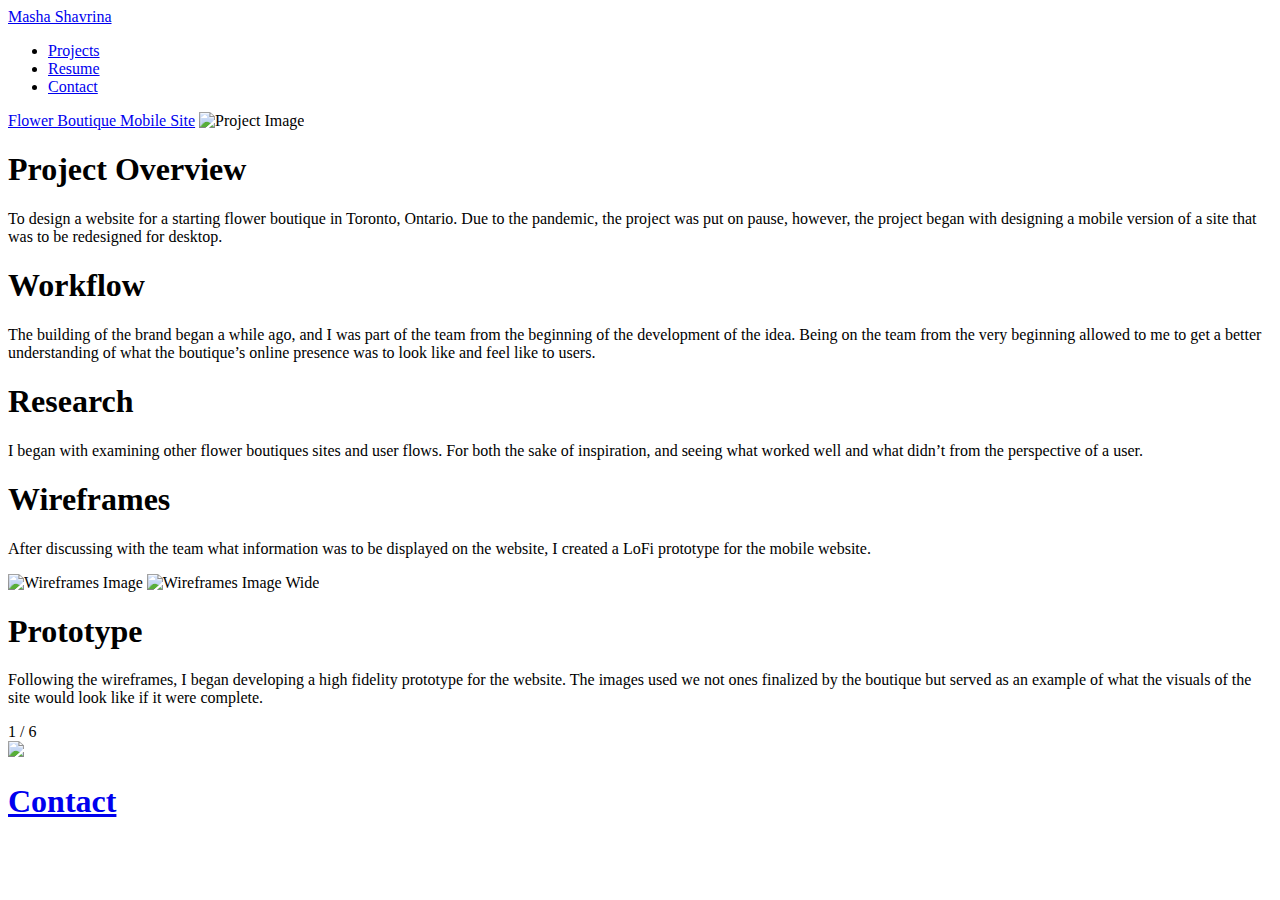
==== projects.html @ ca56aa83 "Update projects.html" ====
<!DOCTYPE html>
<html lang="en">
  <head>
    <meta charset="UTF-8" />
    <meta name="viewport" content="width=device-width, initial-scale=1.0" />
    <title>Document</title>
    <link rel="stylesheet" href="projects.css" />
  </head>

  <body>
    <div class="nav-container">
      <header>
        <a href="index.html" class="logo">Masha Shavrina</a>

        <nav>
          <ul>
            <li><a href="projects.html" class="new">Projects</a></li>
            <li><a href="Images/Resume.png" class="resume">Resume</a></li>
            <li><a href="mailto: mashavrina@gmail.com" class="contact">Contact</a></li>
          </ul>
        </nav>
      </header>
    </div>

    <section class="featured">
      <div class="left">
        <div class="inner transition 2">
          <a href="#" class="featured-title">Flower Boutique Mobile Site</a>

          <img
            class="rewolf"
            src="Images/Mask Group.png"
            alt="Project Image"
            width="550"
            height="400"
          />
        </div>
      </div>
    </section>

    <div class="project">
      <h1 class="projectoverview">Project Overview</h1>
      <p class="overview">
        To design a website for a starting flower boutique in Toronto, Ontario.
        Due to the pandemic, the project was put on pause, however, the project
        began with designing a mobile version of a site that was to be
        redesigned for desktop.
      </p>
    </div>

    <div class="work">
      <h1 class="workflow">Workflow</h1>
      <p class="wf">
        The building of the brand began a while ago, and I was part of the team
        from the beginning of the development of the idea. Being on the team
        from the very beginning allowed to me to get a better understanding of
        what the boutique’s online presence was to look like and feel like to
        users.
      </p>
    </div>

    <div class="rsrch">
      <h1 class="research">Research</h1>
      <p class="rsrchp">
        I began with examining other flower boutiques sites and user flows. For
        both the sake of inspiration, and seeing what worked well and what
        didn’t from the perspective of a user.
      </p>
    </div>

    <div class="wire">
      <h1 class="wireframes">Wireframes</h1>
      <p class="wrfms">
        After discussing with the team what information was to be displayed on
        the website, I created a LoFi prototype for the mobile website.
      </p>
     <img
        class="smallwire"
        src="Images/smol.png"
        alt="Wireframes Image"
        width=70%
        height=70%
      />
      <img class="bigwire"
      src="Images/Horizontal.png"
      alt="Wireframes Image Wide"
      width="70%"
      height="70%"
    </div>

    <div class="proto">
      <h1 class="prototype">Prototype</h1>
      <p class="pro">
        Following the wireframes, I began developing a high fidelity prototype
        for the website. The images used we not ones finalized by the boutique
        but served as an example of what the visuals of the site would look like
        if it were complete.
      </p>
    </div>

    <!--<img class="prototypes" src="Group 14.png" width="500" height="1640"
    </div>-->

    <!-- Slideshow container -->
    <div class="slideshow-container">
      <!-- Full-width images with number and caption text -->
      <div class="mySlides fade">
        <div class="numbertext">1 / 6</div>
        <img src="IMages/image 13.png" style="width: 100%" />
      </div>

      <div class="mySlides fade">
        <div class="numbertext">2 / 6</div>
        <img src="Images/image 14.png" style="width: 100%" />
      </div>

      <div class="mySlides fade">
        <div class="numbertext">3 / 6</div>
        <img src="Images/image 15.png" style="width: 100%" />
      </div>

      <div class="mySlides fade">
        <div class="numbertext">4 / 6</div>
        <img src="Images/Size Difference.png" style="width: 100%" />
      </div>

      <div class="mySlides fade">
        <div class="numbertext">5 / 6</div>
        <img src="Images/Premium.png" style="width: 100%" />
      </div>
      <div class="mySlides fade">
        <div class="numbertext">6 / 6</div>
        <img src="Images/Cart.png" style="width: 100%" />
      </div>

 <!-- <a class="prev" onclick="plusSlides(-1)">&#10094;</a>
      <a class="next" onclick="plusSlides(1)">&#10095;</a>
    </div>
    <br />-->
     

    <!-- The dots/circles -->
    <div style="text-align: center">
      <span class="dot" onclick="currentSlide(1)"></span>
      <span class="dot" onclick="currentSlide(2)"></span>
      <span class="dot" onclick="currentSlide(3)"></span>
      <span class="dot" onclick="currentSlide(4)"></span>
      <span class="dot" onclick="currentSlide(5)"></span>
      <span class="dot" onclick="currentSlide(6)"></span>
    </div>

    <div class="contactm">
      <h1> <a href="mailto: mashashavrina@yahoo.ca" class="contactme">Contact</a></h1>
    </div>

<!--
    var slideIndex = 1;
      showSlides(slideIndex);

      // Next/previous controls
      function plusSlides(n) {
        showSlides((slideIndex += n));
      }

      // Thumbnail image controls
      function currentSlide(n) {
        showSlides((slideIndex = n));
      }

      function showSlides(n) {
        var i;
        var slides = document.getElementsByClassName("mySlides");
        var dots = document.getElementsByClassName("dot");
        if (n > slides.length) {
          slideIndex = 1;
        }
        if (n < 1) {
          slideIndex = slides.length;
        }
        for (i = 0; i < slides.length; i++) {
          slides[i].style.display = "none";
        }
        for (i = 0; i < dots.length; i++) {
          dots[i].className = dots[i].className.replace(" active", "");
        }
        slides[slideIndex - 1].style.display = "block";
        dots[slideIndex - 1].className += " active";
      }


-->

<!--
var slideIndex = 0;
showSlides();

function showSlides() {
  var i;
  var slides = document.getElementsByClassName("mySlides");
  for (i = 0; i < slides.length; i++) {
    slides[i].style.display = "none"; 
  }
  slideIndex++;
  if (slideIndex > slides.length) {slideIndex = 1} 
  slides[slideIndex-1].style.display = "block"; 
  setTimeout(showSlides, 3000); // Change image every 3 seconds


  
}
-->
    <script>
var slideIndex = 1;
      showSlides(slideIndex);

      // Next/previous controls
      function plusSlides(n) {
        showSlides((slideIndex += n));
      }

      // Thumbnail image controls
      function currentSlide(n) {
        showSlides((slideIndex = n));
      }

      function showSlides(n) {
        var i;
        var slides = document.getElementsByClassName("mySlides");
        var dots = document.getElementsByClassName("dot");
        if (n > slides.length) {
          slideIndex = 1;
        }
        if (n < 1) {
          slideIndex = slides.length;
        }
        for (i = 0; i < slides.length; i++) {
          slides[i].style.display = "none";
        }
        for (i = 0; i < dots.length; i++) {
          dots[i].className = dots[i].className.replace(" active", "");
        }
        slides[slideIndex - 1].style.display = "block";
        dots[slideIndex - 1].className += " active";
      }

      
    </script>

&nbsp;&nbsp;

  </body>

</html>
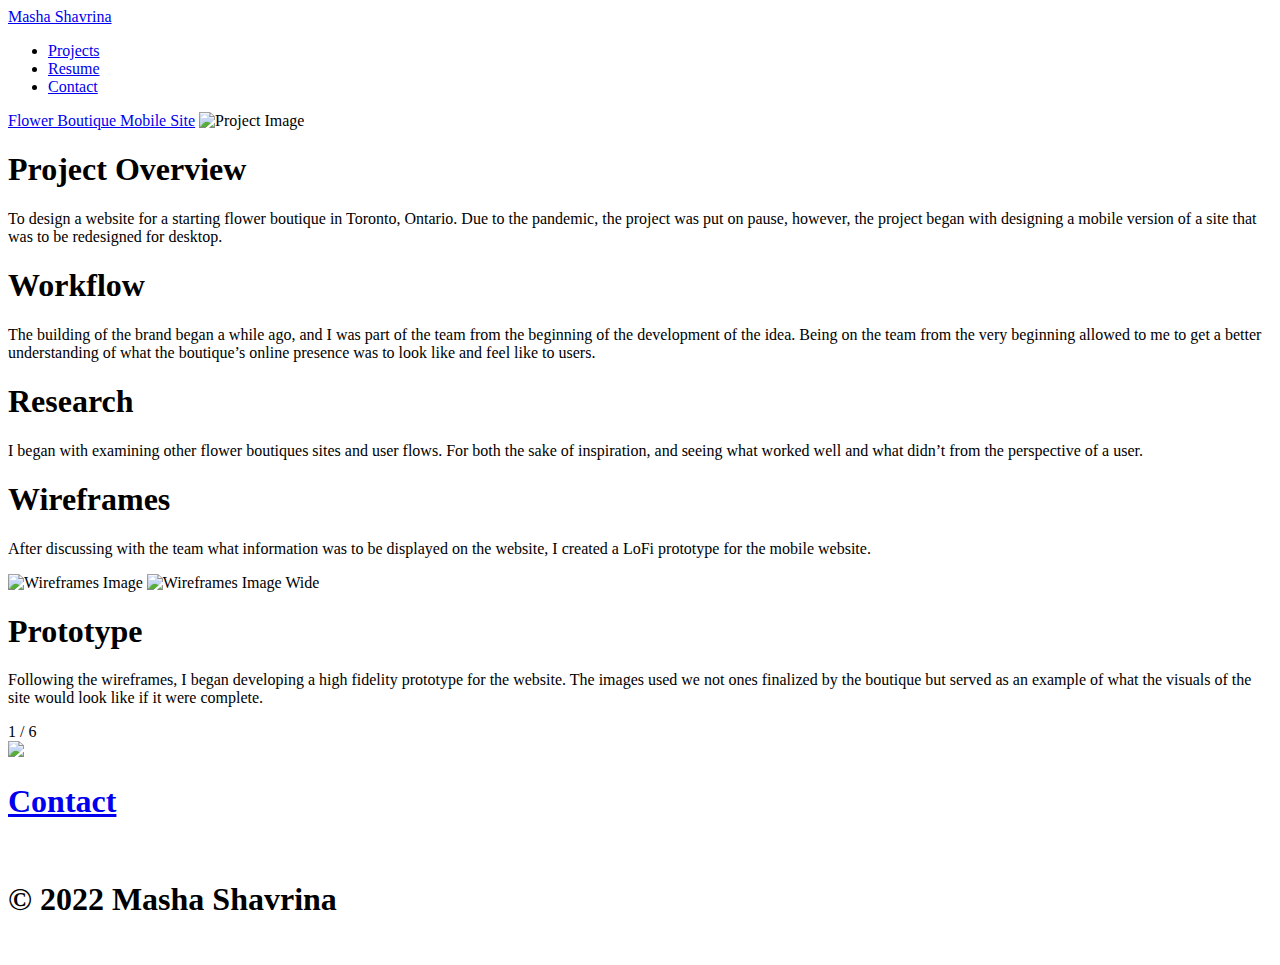
==== commit 6843d231: "Update projects.html" ====
--- a/projects.html
+++ b/projects.html
@@ -15,7 +15,7 @@
         <nav>
           <ul>
             <li><a href="projects.html" class="new">Projects</a></li>
-            <li><a href="Images/Resume.png" class="resume">Resume</a></li>
+            <li><a href="Resume.png" class="resume">Resume</a></li>
             <li><a href="mailto: mashavrina@gmail.com" class="contact">Contact</a></li>
           </ul>
         </nav>
@@ -29,7 +29,7 @@
 
           <img
             class="rewolf"
-            src="Images/Mask Group.png"
+            src="Mask Group.png"
             alt="Project Image"
             width="550"
             height="400"
@@ -76,13 +76,13 @@
       </p>
      <img
         class="smallwire"
-        src="Images/smol.png"
+        src="smol.png"
         alt="Wireframes Image"
         width=70%
         height=70%
       />
       <img class="bigwire"
-      src="Images/Horizontal.png"
+      src="Horizontal.png"
       alt="Wireframes Image Wide"
       width="70%"
       height="70%"
@@ -106,31 +106,31 @@
       <!-- Full-width images with number and caption text -->
       <div class="mySlides fade">
         <div class="numbertext">1 / 6</div>
-        <img src="IMages/image 13.png" style="width: 100%" />
+        <img src="image 13.png" style="width: 100%" />
       </div>
 
       <div class="mySlides fade">
         <div class="numbertext">2 / 6</div>
-        <img src="Images/image 14.png" style="width: 100%" />
+        <img src="image 14.png" style="width: 100%" />
       </div>
 
       <div class="mySlides fade">
         <div class="numbertext">3 / 6</div>
-        <img src="Images/image 15.png" style="width: 100%" />
+        <img src="image 15.png" style="width: 100%" />
       </div>
 
       <div class="mySlides fade">
         <div class="numbertext">4 / 6</div>
-        <img src="Images/Size Difference.png" style="width: 100%" />
+        <img src="Size Difference.png" style="width: 100%" />
       </div>
 
       <div class="mySlides fade">
         <div class="numbertext">5 / 6</div>
-        <img src="Images/Premium.png" style="width: 100%" />
+        <img src="Premium.png" style="width: 100%" />
       </div>
       <div class="mySlides fade">
         <div class="numbertext">6 / 6</div>
-        <img src="Images/Cart.png" style="width: 100%" />
+        <img src="Cart.png" style="width: 100%" />
       </div>
 
  <!-- <a class="prev" onclick="plusSlides(-1)">&#10094;</a>
@@ -247,6 +247,14 @@
     </script>
 
 &nbsp;&nbsp;
+      
+      <div class=copyright>
+<h1 class="cp">&copy; 2022 Masha Shavrina </h1>
+
+
+</div>
+
+&nbsp;&nbsp;
 
   </body>
 
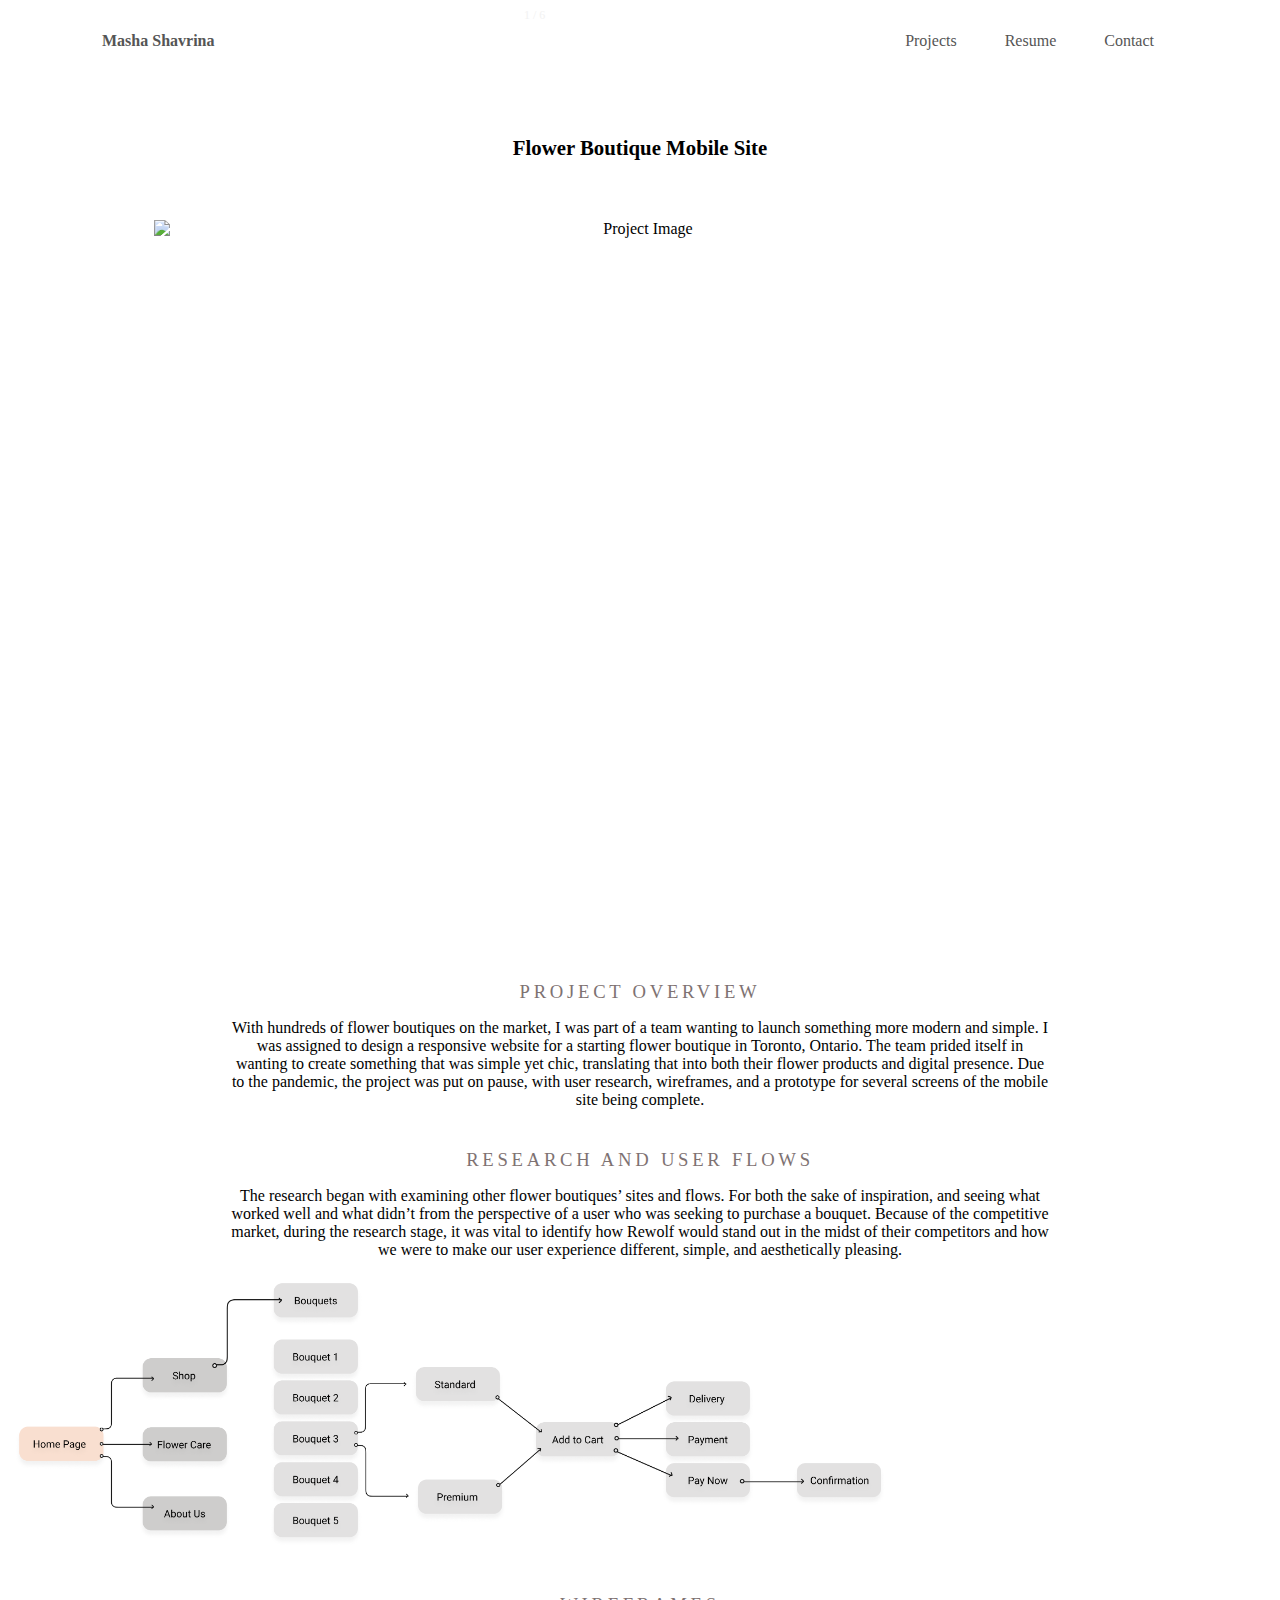
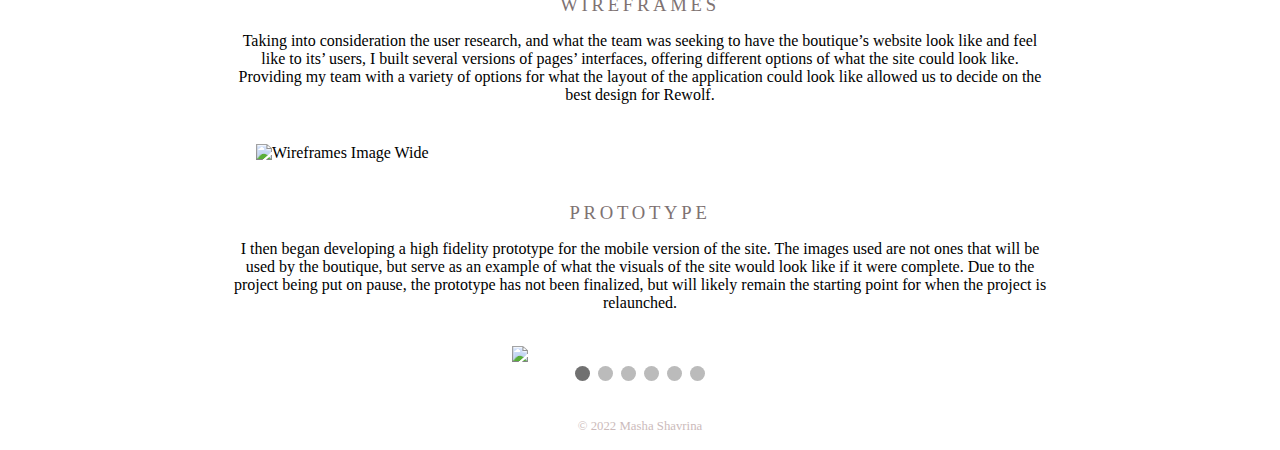
==== commit 6e0edee1: "Update projects.html" ====
--- a/projects.html
+++ b/projects.html
@@ -4,7 +4,7 @@
     <meta charset="UTF-8" />
     <meta name="viewport" content="width=device-width, initial-scale=1.0" />
     <title>Document</title>
-    <link rel="stylesheet" href="projects.css" />
+    <link rel="stylesheet" type="text/css" href="projects.css" />
   </head>
 
   <body>
@@ -16,7 +16,7 @@
           <ul>
             <li><a href="projects.html" class="new">Projects</a></li>
             <li><a href="Resume.png" class="resume">Resume</a></li>
-            <li><a href="mailto: mashavrina@gmail.com" class="contact">Contact</a></li>
+            <li><a href="mailto: mashashavrina@outlook.com" class="contact">Contact</a></li>
           </ul>
         </nav>
       </header>
@@ -41,38 +41,22 @@
     <div class="project">
       <h1 class="projectoverview">Project Overview</h1>
       <p class="overview">
-        To design a website for a starting flower boutique in Toronto, Ontario.
-        Due to the pandemic, the project was put on pause, however, the project
-        began with designing a mobile version of a site that was to be
-        redesigned for desktop.
-      </p>
-    </div>
-
-    <div class="work">
-      <h1 class="workflow">Workflow</h1>
-      <p class="wf">
-        The building of the brand began a while ago, and I was part of the team
-        from the beginning of the development of the idea. Being on the team
-        from the very beginning allowed to me to get a better understanding of
-        what the boutique’s online presence was to look like and feel like to
-        users.
+        With hundreds of flower boutiques on the market, I was part of a team wanting to launch something more modern and simple. I was assigned to design a responsive website for a starting flower boutique in Toronto, Ontario. The team prided itself in wanting to create something that was simple yet chic, translating that into both their flower products and digital presence. Due to the pandemic, the project was put on pause, with user research, wireframes, and a prototype for several screens of the mobile site being complete.
       </p>
     </div>
 
     <div class="rsrch">
-      <h1 class="research">Research</h1>
+      <h1 class="research">Research and User Flows</h1>
       <p class="rsrchp">
-        I began with examining other flower boutiques sites and user flows. For
-        both the sake of inspiration, and seeing what worked well and what
-        didn’t from the perspective of a user.
-      </p>
+        The research began with examining other flower boutiques’ sites and flows. For both the sake of inspiration, and seeing what worked well and what didn’t from the perspective of a user who was seeking to purchase a bouquet. Because of the competitive market, during the research stage, it was vital to identify how Rewolf would stand out in the midst of their competitors and how  we were to make our user experience different, simple, and aesthetically pleasing. 
+      </p>
+      <img class="userflow" src="User Flow.png" alt="User Flow" width="70%" height="70%">
     </div>
 
     <div class="wire">
       <h1 class="wireframes">Wireframes</h1>
       <p class="wrfms">
-        After discussing with the team what information was to be displayed on
-        the website, I created a LoFi prototype for the mobile website.
+        Taking into consideration the user research, and what the team was seeking to have the boutique’s website look like and feel like to its’ users, I built several versions of pages’ interfaces, offering different options of what the site could look like. Providing my team with a variety of options for what the layout of the application could look like allowed us to decide on the best design for Rewolf. 
       </p>
      <img
         class="smallwire"
@@ -91,12 +75,11 @@
     <div class="proto">
       <h1 class="prototype">Prototype</h1>
       <p class="pro">
-        Following the wireframes, I began developing a high fidelity prototype
-        for the website. The images used we not ones finalized by the boutique
-        but served as an example of what the visuals of the site would look like
-        if it were complete.
-      </p>
-    </div>
+        I then began developing a high fidelity prototype for the mobile version of the site. The images used are not ones that will be used by the boutique, but serve as an example of what the visuals of the site would look like if it were complete. Due to the project being put on pause, the prototype has not been finalized, but will likely remain the starting point for when the project is relaunched. 
+      </p>
+    </div>
+
+    &nbsp;&nbsp;
 
     <!--<img class="prototypes" src="Group 14.png" width="500" height="1640"
     </div>-->
@@ -149,9 +132,8 @@
       <span class="dot" onclick="currentSlide(6)"></span>
     </div>
 
-    <div class="contactm">
-      <h1> <a href="mailto: mashashavrina@yahoo.ca" class="contactme">Contact</a></h1>
-    </div>
+
+
 
 <!--
     var slideIndex = 1;
@@ -247,14 +229,10 @@
     </script>
 
 &nbsp;&nbsp;
-      
-      <div class=copyright>
-<h1 class="cp">&copy; 2022 Masha Shavrina </h1>
-
-
-</div>
-
-&nbsp;&nbsp;
+
+<footer>
+  <p class="copyright">&copy; 2022 Masha Shavrina</p>
+</footer>
 
   </body>
 
--- a/projects.css
+++ b/projects.css
@@ -0,0 +1,436 @@
+body {
+  height: 100vh;
+  margin: 0;
+  font-family: "Avenir";
+}
+
+ul {
+  list-style-type: none;
+  margin: 0;
+  padding: 0;
+}
+
+a {
+  text-decoration: none;
+}
+
+.nav-container a {
+  color: #555555;
+}
+
+header {
+  display: flex;
+  justify-content: space-between;
+  padding: 2em;
+}
+
+.logo {
+  color: black;
+  font-weight: bold;
+}
+
+ul {
+  display: -webkit-box;
+  display: -ms-flexbox;
+  display: flex;
+}
+
+ul a {
+  display: block;
+  padding: 0 1em;
+}
+.content {
+  text-align: center;
+}
+
+.name {
+  font-size: xx-large;
+}
+
+.masha {
+  border-radius: 50%;
+  height: 100px;
+  width: 100px;
+}
+
+.summary {
+  font-size: medium;
+  margin-top: -1em;
+}
+
+section {
+  padding: 4em 2em;
+  text-align: center;
+}
+
+.featured {
+  position: relative;
+}
+/* .featured::before {
+  content: "";
+  position: absolute;
+  width: 100px;
+  height: 100px;
+  background: #d5c7c7;
+  opacity: 25%;
+  border-radius: 100%;
+  top: 50px;
+  left: 80px;
+  z-index: -1;
+  box-shadow: 0px 4px 4px rgb(153, 148, 148);
+} */
+
+.featured-title {
+  color: black;
+  font-weight: bold;
+  font-size: 1.3em;
+  text-align: center;
+  margin-top: -30px;
+  display: block;
+}
+
+#my-skills {
+  color: black;
+  font-weight: bold;
+  font-size: 1.3em;
+  text-align: center;
+  display: block;
+}
+
+.rewolf {
+  display: block;
+  margin-left: auto;
+  margin-right: auto;
+  margin-top: 20px;
+  width: 100%;
+  height: 100%;
+}
+
+.projectoverview {
+  text-transform: uppercase;
+  font-weight: normal;
+  color: #7e7272;
+  letter-spacing: 0.2em;
+  font-size: 14pt;
+  text-align: center;
+  margin-top: -10px;
+}
+
+.overview {
+  text-align: center;
+  margin-left: 30px;
+  margin-right: 30px;
+}
+
+.workflow {
+  text-transform: uppercase;
+  font-weight: normal;
+  color: #7e7272;
+  letter-spacing: 0.2em;
+  font-size: 14pt;
+  text-align: center;
+  margin-top: 40px;
+}
+
+.wf {
+  text-align: center;
+  margin-left: 30px;
+  margin-right: 30px;
+}
+
+.research {
+  text-transform: uppercase;
+  font-weight: normal;
+  color: #7e7272;
+  letter-spacing: 0.2em;
+  font-size: 14pt;
+  text-align: center;
+  margin-top: 40px;
+}
+
+.rsrchp {
+  text-align: center;
+  margin-left: 30px;
+  margin-right: 30px;
+}
+
+.wireframes {
+  text-transform: uppercase;
+  font-weight: normal;
+  color: #7e7272;
+  letter-spacing: 0.2em;
+  font-size: 14pt;
+  text-align: center;
+  margin-top: 40px;
+}
+
+.wrfms {
+  text-align: center;
+  margin-left: 30px;
+  margin-right: 30px;
+}
+
+/*hide wide wireframe*/
+.bigwire {
+  display: none;
+}
+
+.prototype {
+  text-transform: uppercase;
+  font-weight: normal;
+  color: #7e7272;
+  letter-spacing: 0.2em;
+  font-size: 14pt;
+  text-align: center;
+  margin-top: 40px;
+}
+
+.pro {
+  text-align: center;
+  margin-left: 30px;
+  margin-right: 30px;
+}
+
+.prototypes {
+  display: block;
+  margin-left: auto;
+  margin-right: auto;
+  margin-top: 60px;
+}
+
+.wire {
+  display: block;
+  margin-left: auto;
+  margin-right: auto;
+  margin-top: 40px;
+}
+
+.smallwire {
+  display: block;
+  margin-right: auto;
+  margin-left: auto;
+}
+
+* {
+  box-sizing: border-box;
+}
+
+/* Slideshow container */
+.slideshow-container {
+  display: block;
+  margin-left: auto;
+  margin-right: auto;
+  width: 50%;
+}
+
+/* Hide the images by default */
+.mySlides {
+  display: none;
+}
+
+/* Next & previous buttons */
+/*
+.prev {
+  cursor: pointer;
+  position: absolute;
+  right: 70px;
+  left: 70px;
+  margin-top: -300px;
+  width: auto;
+  color: rgb(0, 0, 0);
+  font-weight: bold;
+  font-size: 18px;
+  transition: 0.6s ease;
+  user-select: none;
+}
+
+.next {
+  cursor: pointer;
+  position: relative;
+  width: auto;
+  color: rgb(0, 0, 0);
+  font-weight: bold;
+  font-size: 18px;
+  transition: 0.6s ease;
+  border-radius: 0 3px 30px 20;
+  user-select: none;
+}
+
+
+.next {
+  right: 0;
+  border-radius: 3px 0 0 3px;
+}
+
+/* Number text (1/3 etc) */
+.numbertext {
+  color: #f2f2f2;
+  font-size: 12px;
+  padding: 8px 12px;
+  position: absolute;
+  top: 0;
+}
+
+/* The dots/bullets/indicators */
+.dot {
+  cursor: pointer;
+  height: 15px;
+  width: 15px;
+  margin: 0 2px;
+  background-color: #bbb;
+  border-radius: 50%;
+  display: inline-block;
+  transition: background-color 0.6s ease;
+}
+
+.active,
+.dot:hover {
+  background-color: #717171;
+}
+
+/* Fading animation */
+.fade {
+  -webkit-animation-name: fade;
+  -webkit-animation-duration: 2s;
+  animation-name: fade;
+  animation-duration: 2s;
+}
+
+@-webkit-keyframes fade {
+  from {
+    opacity: 0.4;
+  }
+  to {
+    opacity: 1;
+  }
+}
+
+@keyframes fade {
+  from {
+    opacity: 0.4;
+  }
+  to {
+    opacity: 1;
+  }
+}
+
+.logo:hover {
+  color: rgba(204, 187, 187, 1);
+}
+
+.new:hover {
+  color: rgba(204, 187, 187, 1);
+}
+
+.resume:hover {
+  color: rgba(204, 187, 187, 1);
+}
+
+.contact:hover {
+  color: rgba(204, 187, 187, 1);
+}
+
+footer {
+  text-align: center;
+  padding: 3px;
+  font-size: 0.8em;
+  color: rgba(204, 187, 187, 1);
+}
+
+@media only screen and (min-width: 800px) {
+  header {
+    display: flex;
+    justify-content: space-between;
+    padding: 2em;
+    margin-left: 70px;
+    margin-right: 70px;
+  }
+
+  ul a {
+    display: block;
+    padding: 0 1.5em;
+  }
+
+  /* .featured::before {
+    content: "";
+    position: absolute;
+    width: 100px;
+    height: 100px;
+    background: #d5c7c7;
+    opacity: 25%;
+    border-radius: 100%;
+    margin-left: 100px;
+    box-shadow: 0px 4px 4px rgb(153, 148, 148);
+  } */
+
+  .featured-title {
+    color: black;
+    font-weight: bold;
+    font-size: 1.3em;
+    text-align: center;
+    margin-top: -10px;
+    margin-left: 30px;
+    margin-right: 30px;
+    display: block;
+  }
+
+  .rewolf {
+    display: block;
+    margin-left: auto;
+    margin-right: auto;
+    margin-top: 60px;
+    width: 80%;
+    height: 80%;
+  }
+
+  .overview {
+    text-align: center;
+    padding-right: 200px;
+    padding-left: 200px;
+  }
+  .wf {
+    text-align: center;
+    padding-right: 200px;
+    padding-left: 200px;
+  }
+  .rsrchp {
+    text-align: center;
+    padding-right: 200px;
+    padding-left: 200px;
+  }
+
+  .wrfms {
+    text-align: center;
+    padding-right: 200px;
+    padding-left: 200px;
+  }
+
+  .pro {
+    text-align: center;
+    padding-right: 200px;
+    padding-left: 200px;
+  }
+
+  .smallwire {
+    display: none;
+  }
+
+  .bigwire {
+    display: block;
+    margin-left: auto;
+    margin-right: auto;
+    margin-top: 40px;
+    width: 60%;
+    height: 60%;
+  }
+
+  /* Slideshow container */
+  .slideshow-container {
+    display: block;
+    margin-left: auto;
+    margin-right: auto;
+    width: 20%;
+  }
+
+  
+}
